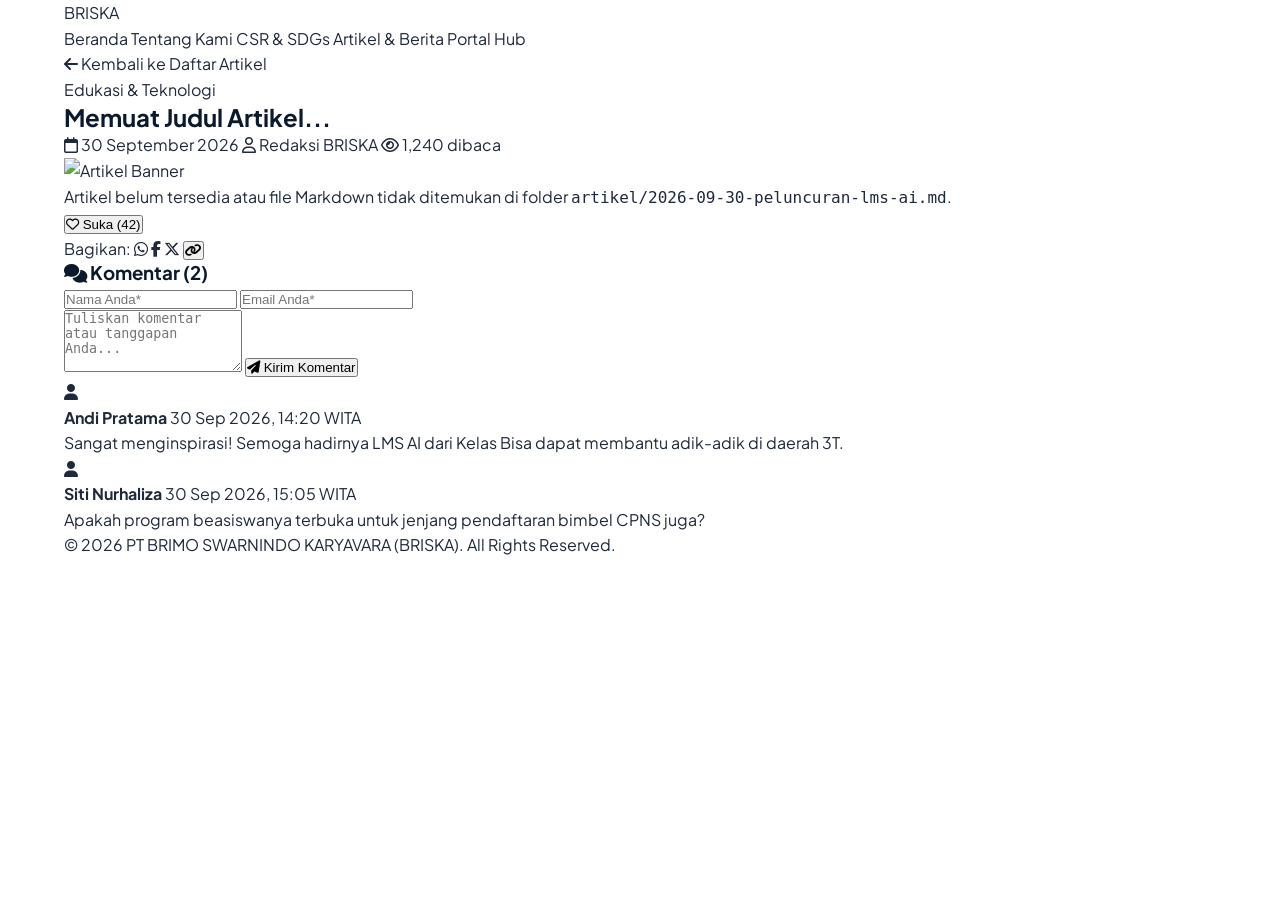
==== artikel-detail.html @ 509607ba "Create artikel-detail.html" ====
<!DOCTYPE html>
<html lang="id">
<head>
    <meta charset="UTF-8">
    <meta name="viewport" content="width=device-width, initial-scale=1.0">
    <title>Detail Artikel - BRISKA</title>
    <link rel="stylesheet" href="assets/css/style.css">
    <link rel="stylesheet" href="assets/css/pages/artikel-detail.css">
    <link rel="stylesheet" href="https://cdnjs.cloudflare.com/ajax/libs/font-awesome/6.4.0/css/all.min.css">
    <!-- Marked JS Library untuk Merender File .md ke HTML -->
    <script src="https://cdn.jsdelivr.net/npm/marked/marked.min.js"></script>
</head>
<body>

    <header class="site-header">
        <div class="container nav-wrapper">
            <a href="index.html" class="logo">BRISKA</a>
            <nav class="nav-menu">
                <a href="index.html">Beranda</a>
                <a href="tentang.html">Tentang Kami</a>
                <a href="csr.html">CSR & SDGs</a>
                <a href="artikel.html" class="active">Artikel & Berita</a>
                <a href="portal.html">Portal Hub</a>
            </nav>
        </div>
    </header>

    <main class="article-detail-main section-padding">
        <div class="container article-container">
            
            <a href="artikel.html" class="btn-back"><i class="fa-solid fa-arrow-left"></i> Kembali ke Daftar Artikel</a>

            <article class="single-article">
                <header class="article-header">
                    <span class="badge-category" id="article-category">Edukasi & Teknologi</span>
                    <h1 id="article-title">Memuat Judul Artikel...</h1>
                    <div class="article-meta">
                        <span><i class="fa-regular fa-calendar"></i> <span id="article-date">30 September 2026</span></span>
                        <span><i class="fa-regular fa-user"></i> <span id="article-author">Redaksi BRISKA</span></span>
                        <span><i class="fa-regular fa-eye"></i> <span id="article-views">1,240</span> dibaca</span>
                    </div>
                </header>

                <div class="featured-image-wrapper">
                    <img src="assets/img/news-featured.jpg" alt="Artikel Banner" id="article-banner">
                </div>

                <!-- Konten Markdown di-render di sini -->
                <div class="article-body markdown-content" id="markdown-container">
                    <p>Sedang memuat konten artikel dari folder <code>artikel/</code>...</p>
                </div>

                <!-- Interactive Bar: Like & Share -->
                <div class="article-actions-bar">
                    <button class="action-btn like-btn" id="likeBtn">
                        <i class="fa-regular fa-heart"></i> Suka (<span id="likeCount">42</span>)
                    </button>

                    <div class="share-group">
                        <span>Bagikan:</span>
                        <a href="#" id="shareWA" target="_blank" class="share-icon wa"><i class="fa-brands fa-whatsapp"></i></a>
                        <a href="#" id="shareFB" target="_blank" class="share-icon fb"><i class="fa-brands fa-facebook-f"></i></a>
                        <a href="#" id="shareTW" target="_blank" class="share-icon tw"><i class="fa-brands fa-x-twitter"></i></a>
                        <button class="share-icon copy-link" id="copyLinkBtn" title="Salin Link"><i class="fa-solid fa-link"></i></button>
                    </div>
                </div>
            </article>

            <!-- Section Komentar -->
            <section class="comments-section margin-top-xl">
                <h3><i class="fa-solid fa-comments"></i> Komentar (<span id="commentCount">2</span>)</h3>

                <!-- Form Tambah Komentar -->
                <form id="commentForm" class="comment-form">
                    <div class="form-row">
                        <input type="text" id="commentName" placeholder="Nama Anda*" required>
                        <input type="email" id="commentEmail" placeholder="Email Anda*" required>
                    </div>
                    <textarea id="commentMessage" rows="4" placeholder="Tuliskan komentar atau tanggapan Anda..." required></textarea>
                    <button type="submit" class="btn-submit-comment"><i class="fa-solid fa-paper-plane"></i> Kirim Komentar</button>
                </form>

                <!-- Daftar Komentar -->
                <div class="comments-list margin-top-lg" id="commentsList">
                    <div class="comment-item">
                        <div class="comment-avatar"><i class="fa-solid fa-user"></i></div>
                        <div class="comment-content">
                            <div class="comment-header">
                                <strong>Andi Pratama</strong>
                                <span class="comment-time">30 Sep 2026, 14:20 WITA</span>
                            </div>
                            <p>Sangat menginspirasi! Semoga hadirnya LMS AI dari Kelas Bisa dapat membantu adik-adik di daerah 3T.</p>
                        </div>
                    </div>

                    <div class="comment-item">
                        <div class="comment-avatar"><i class="fa-solid fa-user"></i></div>
                        <div class="comment-content">
                            <div class="comment-header">
                                <strong>Siti Nurhaliza</strong>
                                <span class="comment-time">30 Sep 2026, 15:05 WITA</span>
                            </div>
                            <p>Apakah program beasiswanya terbuka untuk jenjang pendaftaran bimbel CPNS juga?</p>
                        </div>
                    </div>
                </div>
            </section>

        </div>
    </main>

    <footer class="site-footer">
        <div class="container text-center">
            <p>&copy; 2026 PT BRIMO SWARNINDO KARYAVARA (BRISKA). All Rights Reserved.</p>
        </div>
    </footer>

    <!-- Script Logika Fitur Markdown, Like, Share & Komentar -->
    <script>
        // 1. Memuat file .md dari folder artikel/
        document.addEventListener("DOMContentLoaded", function() {
            const urlParams = new URLSearchParams(window.location.search);
            const fileName = urlParams.get('file') || '2026-09-30-peluncuran-lms-ai';
            
            fetch(`artikel/${fileName}.md`)
                .then(response => {
                    if(!response.ok) throw new Error('File artikel tidak ditemukan');
                    return response.text();
                })
                .then(markdownText => {
                    document.getElementById('markdown-container').innerHTML = marked.parse(markdownText);
                })
                .catch(err => {
                    document.getElementById('markdown-container').innerHTML = `<p class="error-msg">Artikel belum tersedia atau file Markdown tidak ditemukan di folder <code>artikel/${fileName}.md</code>.</p>`;
                });

            // 2. Fitur Like
            let isLiked = false;
            let count = 42;
            const likeBtn = document.getElementById('likeBtn');
            const likeCount = document.getElementById('likeCount');

            likeBtn.addEventListener('click', function() {
                isLiked = !isLiked;
                if(isLiked) {
                    count++;
                    likeBtn.classList.add('liked');
                    likeBtn.innerHTML = `<i class="fa-solid fa-heart"></i> Menyukai (${count})`;
                } else {
                    count--;
                    likeBtn.classList.remove('liked');
                    likeBtn.innerHTML = `<i class="fa-regular fa-heart"></i> Suka (${count})`;
                }
            });

            // 3. Fitur Share Link
            const currentUrl = encodeURIComponent(window.location.href);
            document.getElementById('shareWA').href = `https://api.whatsapp.com/send?text=${currentUrl}`;
            document.getElementById('shareFB').href = `https://www.facebook.com/sharer/sharer.php?u=${currentUrl}`;
            document.getElementById('shareTW').href = `https://twitter.com/intent/tweet?url=${currentUrl}`;

            document.getElementById('copyLinkBtn').addEventListener('click', function() {
                navigator.clipboard.writeText(window.location.href);
                alert('Link artikel berhasil disalin!');
            });

            // 4. Fitur Tambah Komentar Interaktif
            const commentForm = document.getElementById('commentForm');
            const commentsList = document.getElementById('commentsList');
            const commentCount = document.getElementById('commentCount');
            let totalComments = 2;

            commentForm.addEventListener('submit', function(e) {
                e.preventDefault();
                const name = document.getElementById('commentName').value;
                const message = document.getElementById('commentMessage').value;

                const newCommentHtml = `
                    <div class="comment-item">
                        <div class="comment-avatar"><i class="fa-solid fa-user"></i></div>
                        <div class="comment-content">
                            <div class="comment-header">
                                <strong>${name}</strong>
                                <span class="comment-time">Baru saja</span>
                            </div>
                            <p>${message}</p>
                        </div>
                    </div>
                `;

                commentsList.insertAdjacentHTML('afterbegin', newCommentHtml);
                totalComments++;
                commentCount.textContent = totalComments;
                commentForm.reset();
            });
        });
    </script>

</body>
</html>
---- assets/css/style.css ----
/* ==========================================
   BRISKA EDUCATION CORPORATION
   Global CSS & Design System
   Theme: Corporate Modern Navy & Gray
   ========================================== */

@import url('https://fonts.googleapis.com/css2?family=Plus+Jakarta+Sans:wght@400;500;600;700;800&display=swap');

:root {
  /* Color Palette */
  --primary-navy: #0B192C;       /* Deep Corporate Navy (Header, Dominant Text) */
  --secondary-navy: #1E3E62;     /* Brand Accent Navy (Cards, Active States) */
  --accent-blue: #008DDA;        /* Interactive Accent (Buttons, Highlights) */
  
  --neutral-dark: #1E293B;      /* Body Text (Slate 800) */
  --neutral-medium: #64748B;    /* Muted Text / Subtitles (Slate 500) */
  --neutral-light: #F8FAFC;     /* Light Background Section (Slate 50) */
  --neutral-gray: #E2E8F0;      /* Borders & Dividers (Slate 200) */
  --white: #FFFFFF;
  
  /* Typography */
  --font-main: 'Plus Jakarta Sans', -apple-system, BlinkMacSystemFont, sans-serif;
  
  /* Layout & Spacing */
  --max-width: 1200px;
  --container-padding: 0 1.5rem;
  --radius-sm: 6px;
  --radius-md: 12px;
  --radius-lg: 20px;
  
  /* Shadows & Transitions */
  --shadow-sm: 0 2px 4px rgba(11, 25, 44, 0.04);
  --shadow-md: 0 10px 25px -5px rgba(11, 25, 44, 0.08);
  --shadow-lg: 0 20px 30px -10px rgba(11, 25, 44, 0.12);
  --transition: all 0.3s cubic-bezier(0.4, 0, 0.2, 1);
}

/* Reset CSS */
*, *::before, *::after {
  box-sizing: border-box;
  margin: 0;
  padding: 0;
}

html {
  scroll-behavior: smooth;
  font-size: 16px;
}

body {
  font-family: var(--font-main);
  background-color: var(--white);
  color: var(--neutral-dark);
  line-height: 1.6;
  -webkit-font-smoothing: antialiased;
}

/* Typography Base */
h1, h2, h3, h4, h5, h6 {
  color: var(--primary-navy);
  font-weight: 700;
  line-height: 1.25;
}

a {
  color: inherit;
  text-decoration: none;
  transition: var(--transition);
}

ul {
  list-style: none;
}

img {
  max-width: 100%;
  height: auto;
  display: block;
}

/* Global Container & Section Layout */
.container {
  width: 100%;
  max-width: var(--max-width);
  margin: 0 auto;
  padding: var(--container-padding);
}

.section {
  padding: 5rem 0;
}

.section-bg-light {
  background-color: var(--neutral-light);
}

.section-header {
  text-align: center;
  max-width: 700px;
  margin: 0 auto 3.5rem auto;
}

.section-subtitle {
  color: var(--accent-blue);
  font-weight: 700;
  font-size: 0.875rem;
  text-transform: uppercase;
  letter-spacing: 1.5px;
  margin-bottom: 0.5rem;
  display: block;
}

.section-title {
  font-size: 2.25rem;
  margin-bottom: 1rem;
}

.section-description {
  color: var(--neutral-medium);
  font-size: 1.125rem;
}
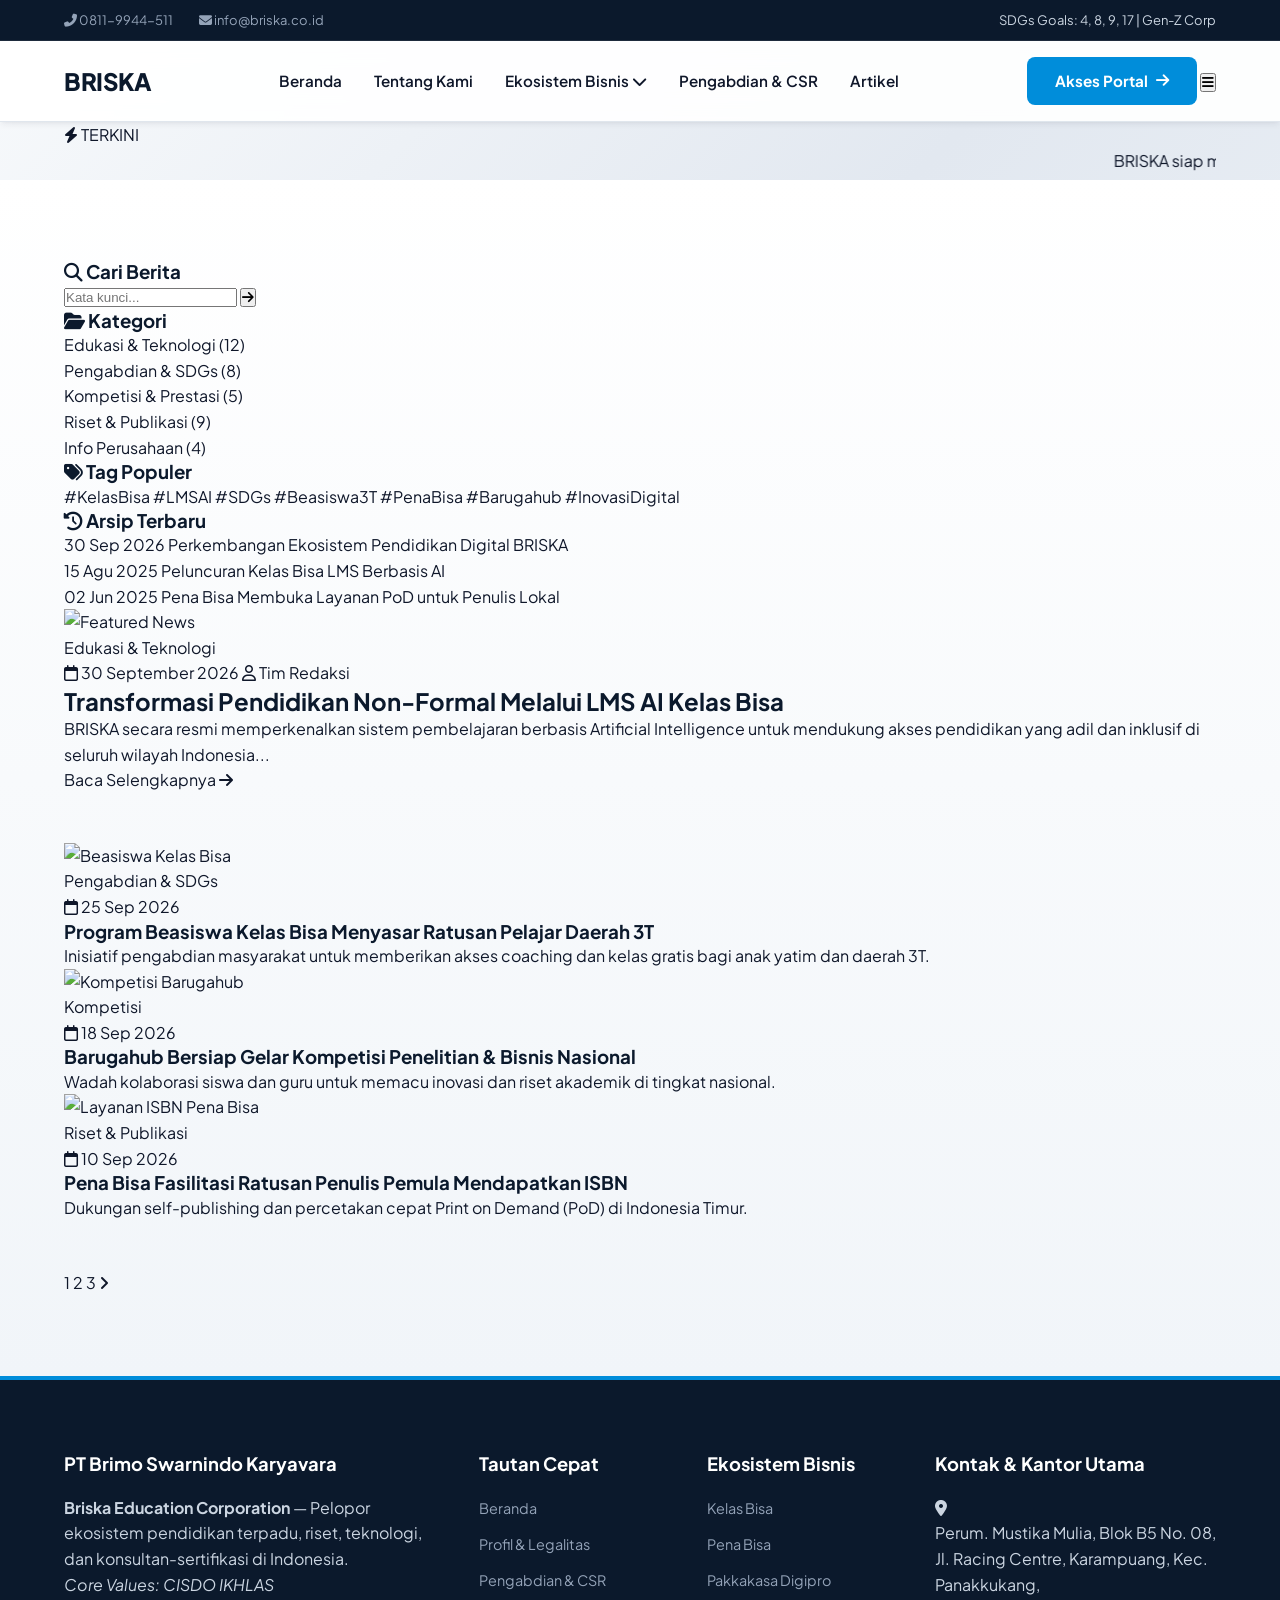
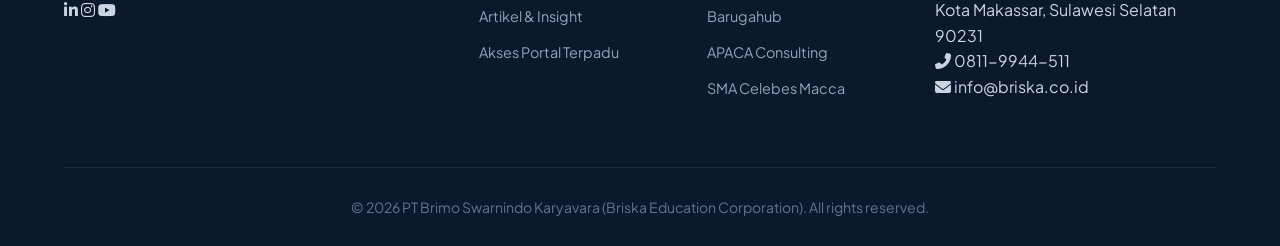
==== commit 6c1072d8: "Update artikel-detail.html" ====
--- a/artikel-detail.html
+++ b/artikel-detail.html
@@ -3,198 +3,183 @@
 <head>
     <meta charset="UTF-8">
     <meta name="viewport" content="width=device-width, initial-scale=1.0">
-    <title>Detail Artikel - BRISKA</title>
+    <title>Kabar & Artikel - BRISKA</title>
+    <meta name="description" content="Kumpulan berita, wawasan edukasi, teknologi, dan kegiatan terbaru dari ekosistem PT Brimo Swarnindo Karyavara." />
+
+    <!-- Google Fonts & Font Awesome -->
+    <link rel="preconnect" href="https://fonts.googleapis.com" />
+    <link rel="preconnect" href="https://fonts.gstatic.com" crossorigin />
+    <link href="https://fonts.googleapis.com/css2?family=Plus+Jakarta+Sans:wght@400;500;600;700;800&display=swap" rel="stylesheet" />
+    <link rel="stylesheet" href="https://cdnjs.cloudflare.com/ajax/libs/font-awesome/6.4.0/css/all.min.css" />
+
     <link rel="stylesheet" href="assets/css/style.css">
-    <link rel="stylesheet" href="assets/css/pages/artikel-detail.css">
-    <link rel="stylesheet" href="https://cdnjs.cloudflare.com/ajax/libs/font-awesome/6.4.0/css/all.min.css">
-    <!-- Marked JS Library untuk Merender File .md ke HTML -->
-    <script src="https://cdn.jsdelivr.net/npm/marked/marked.min.js"></script>
+    <link rel="stylesheet" href="assets/css/components.css">
+    <link rel="stylesheet" href="assets/css/pages/artikel.css">
+    <link rel="stylesheet" href="assets/css/responsive.css">
 </head>
 <body>
 
-    <header class="site-header">
-        <div class="container nav-wrapper">
-            <a href="index.html" class="logo">BRISKA</a>
-            <nav class="nav-menu">
-                <a href="index.html">Beranda</a>
-                <a href="tentang.html">Tentang Kami</a>
-                <a href="csr.html">CSR & SDGs</a>
-                <a href="artikel.html" class="active">Artikel & Berita</a>
-                <a href="portal.html">Portal Hub</a>
-            </nav>
+    <!-- Placeholder Header -->
+    <div id="header-placeholder"></div>
+
+    <!-- News Ticker (Pita Berita Berjalan) -->
+    <div class="news-ticker-bar">
+        <div class="container ticker-flex">
+            <span class="ticker-label"><i class="fa-solid fa-bolt"></i> TERKINI</span>
+            <marquee behavior="scroll" direction="left" scrollamount="6">
+                BRISKA siap meluncurkan platform LMS AI Kelas Bisa pada Agustus 2025 &nbsp; • &nbsp; Program Beasiswa Kelas Bisa menyasar 3T &nbsp; • &nbsp; Pendaftaran Kompetisi Riset Barugahub dibuka segera.
+            </marquee>
         </div>
-    </header>
+    </div>
 
-    <main class="article-detail-main section-padding">
-        <div class="container article-container">
+    <!-- Layout Halaman Artikel -->
+    <main class="news-main section-padding bg-light">
+        <div class="container news-layout">
             
-            <a href="artikel.html" class="btn-back"><i class="fa-solid fa-arrow-left"></i> Kembali ke Daftar Artikel</a>
-
-            <article class="single-article">
-                <header class="article-header">
-                    <span class="badge-category" id="article-category">Edukasi & Teknologi</span>
-                    <h1 id="article-title">Memuat Judul Artikel...</h1>
-                    <div class="article-meta">
-                        <span><i class="fa-regular fa-calendar"></i> <span id="article-date">30 September 2026</span></span>
-                        <span><i class="fa-regular fa-user"></i> <span id="article-author">Redaksi BRISKA</span></span>
-                        <span><i class="fa-regular fa-eye"></i> <span id="article-views">1,240</span> dibaca</span>
+            <!-- PANEL KIRI: Tag, Kategori & Riwayat Berita -->
+            <aside class="news-sidebar-left">
+                <!-- Pencarian Artikel -->
+                <div class="sidebar-widget search-widget">
+                    <h3><i class="fa-solid fa-magnifying-glass"></i> Cari Berita</h3>
+                    <div class="search-box">
+                        <input type="text" placeholder="Kata kunci...">
+                        <button type="button" aria-label="Cari"><i class="fa-solid fa-arrow-right"></i></button>
                     </div>
-                </header>
-
-                <div class="featured-image-wrapper">
-                    <img src="assets/img/news-featured.jpg" alt="Artikel Banner" id="article-banner">
                 </div>
 
-                <!-- Konten Markdown di-render di sini -->
-                <div class="article-body markdown-content" id="markdown-container">
-                    <p>Sedang memuat konten artikel dari folder <code>artikel/</code>...</p>
+                <!-- Kategori -->
+                <div class="sidebar-widget">
+                    <h3><i class="fa-solid fa-folder-open"></i> Kategori</h3>
+                    <ul class="category-list">
+                        <li><a href="#">Edukasi & Teknologi <span>(12)</span></a></li>
+                        <li><a href="#">Pengabdian & SDGs <span>(8)</span></a></li>
+                        <li><a href="#">Kompetisi & Prestasi <span>(5)</span></a></li>
+                        <li><a href="#">Riset & Publikasi <span>(9)</span></a></li>
+                        <li><a href="#">Info Perusahaan <span>(4)</span></a></li>
+                    </ul>
                 </div>
 
-                <!-- Interactive Bar: Like & Share -->
-                <div class="article-actions-bar">
-                    <button class="action-btn like-btn" id="likeBtn">
-                        <i class="fa-regular fa-heart"></i> Suka (<span id="likeCount">42</span>)
-                    </button>
-
-                    <div class="share-group">
-                        <span>Bagikan:</span>
-                        <a href="#" id="shareWA" target="_blank" class="share-icon wa"><i class="fa-brands fa-whatsapp"></i></a>
-                        <a href="#" id="shareFB" target="_blank" class="share-icon fb"><i class="fa-brands fa-facebook-f"></i></a>
-                        <a href="#" id="shareTW" target="_blank" class="share-icon tw"><i class="fa-brands fa-x-twitter"></i></a>
-                        <button class="share-icon copy-link" id="copyLinkBtn" title="Salin Link"><i class="fa-solid fa-link"></i></button>
+                <!-- Panel Tag Populer -->
+                <div class="sidebar-widget">
+                    <h3><i class="fa-solid fa-tags"></i> Tag Populer</h3>
+                    <div class="tag-cloud">
+                        <a href="#" class="tag-item">#KelasBisa</a>
+                        <a href="#" class="tag-item">#LMSAI</a>
+                        <a href="#" class="tag-item">#SDGs</a>
+                        <a href="#" class="tag-item">#Beasiswa3T</a>
+                        <a href="#" class="tag-item">#PenaBisa</a>
+                        <a href="#" class="tag-item">#Barugahub</a>
+                        <a href="#" class="tag-item">#InovasiDigital</a>
                     </div>
                 </div>
-            </article>
 
-            <!-- Section Komentar -->
-            <section class="comments-section margin-top-xl">
-                <h3><i class="fa-solid fa-comments"></i> Komentar (<span id="commentCount">2</span>)</h3>
+                <!-- Riwayat Berita Upload (Arsip) -->
+                <div class="sidebar-widget">
+                    <h3><i class="fa-solid fa-clock-rotate-left"></i> Arsip Terbaru</h3>
+                    <ul class="archive-list">
+                        <li>
+                            <a href="#">
+                                <span class="archive-date">30 Sep 2026</span>
+                                <span class="archive-title">Perkembangan Ekosistem Pendidikan Digital BRISKA</span>
+                            </a>
+                        </li>
+                        <li>
+                            <a href="#">
+                                <span class="archive-date">15 Agu 2025</span>
+                                <span class="archive-title">Peluncuran Kelas Bisa LMS Berbasis AI</span>
+                            </a>
+                        </li>
+                        <li>
+                            <a href="#">
+                                <span class="archive-date">02 Jun 2025</span>
+                                <span class="archive-title">Pena Bisa Membuka Layanan PoD untuk Penulis Lokal</span>
+                            </a>
+                        </li>
+                    </ul>
+                </div>
+            </aside>
 
-                <!-- Form Tambah Komentar -->
-                <form id="commentForm" class="comment-form">
-                    <div class="form-row">
-                        <input type="text" id="commentName" placeholder="Nama Anda*" required>
-                        <input type="email" id="commentEmail" placeholder="Email Anda*" required>
+            <!-- PANEL KANAN: Daftar Berita & Artikel Utama -->
+            <section class="news-content-right">
+                <!-- Headline / Berita Utama -->
+                <article class="featured-news-card">
+                    <div class="featured-img-wrapper">
+                        <img src="https://images.unsplash.com/photo-1516321318423-f06f85e504b3?q=80&w=800&auto=format&fit=crop" alt="Featured News" class="featured-img">
+                        <span class="badge-category">Edukasi & Teknologi</span>
                     </div>
-                    <textarea id="commentMessage" rows="4" placeholder="Tuliskan komentar atau tanggapan Anda..." required></textarea>
-                    <button type="submit" class="btn-submit-comment"><i class="fa-solid fa-paper-plane"></i> Kirim Komentar</button>
-                </form>
+                    <div class="featured-news-body">
+                        <div class="news-meta">
+                            <span><i class="fa-regular fa-calendar"></i> 30 September 2026</span>
+                            <span><i class="fa-regular fa-user"></i> Tim Redaksi</span>
+                        </div>
+                        <h2><a href="artikel-detail.html?file=2026-09-30-peluncuran-lms-ai">Transformasi Pendidikan Non-Formal Melalui LMS AI Kelas Bisa</a></h2>
+                        <p>BRISKA secara resmi memperkenalkan sistem pembelajaran berbasis Artificial Intelligence untuk mendukung akses pendidikan yang adil dan inklusif di seluruh wilayah Indonesia...</p>
+                        <a href="artikel-detail.html?file=2026-09-30-peluncuran-lms-ai" class="btn-read-more">Baca Selengkapnya <i class="fa-solid fa-arrow-right"></i></a>
+                    </div>
+                </article>
 
-                <!-- Daftar Komentar -->
-                <div class="comments-list margin-top-lg" id="commentsList">
-                    <div class="comment-item">
-                        <div class="comment-avatar"><i class="fa-solid fa-user"></i></div>
-                        <div class="comment-content">
-                            <div class="comment-header">
-                                <strong>Andi Pratama</strong>
-                                <span class="comment-time">30 Sep 2026, 14:20 WITA</span>
+                <!-- Grid Berita Lainnya -->
+                <div class="news-grid margin-top-lg">
+                    <article class="news-card">
+                        <div class="news-thumb">
+                            <img src="https://images.unsplash.com/photo-1488521787991-ed7bbaae773c?q=80&w=600&auto=format&fit=crop" alt="Beasiswa Kelas Bisa">
+                            <span class="badge-category">Pengabdian & SDGs</span>
+                        </div>
+                        <div class="news-card-body">
+                            <div class="news-meta">
+                                <span><i class="fa-regular fa-calendar"></i> 25 Sep 2026</span>
                             </div>
-                            <p>Sangat menginspirasi! Semoga hadirnya LMS AI dari Kelas Bisa dapat membantu adik-adik di daerah 3T.</p>
+                            <h3><a href="artikel-detail.html?file=beasiswa-kelas-bisa-3t">Program Beasiswa Kelas Bisa Menyasar Ratusan Pelajar Daerah 3T</a></h3>
+                            <p>Inisiatif pengabdian masyarakat untuk memberikan akses coaching dan kelas gratis bagi anak yatim dan daerah 3T.</p>
                         </div>
-                    </div>
+                    </article>
 
-                    <div class="comment-item">
-                        <div class="comment-avatar"><i class="fa-solid fa-user"></i></div>
-                        <div class="comment-content">
-                            <div class="comment-header">
-                                <strong>Siti Nurhaliza</strong>
-                                <span class="comment-time">30 Sep 2026, 15:05 WITA</span>
+                    <article class="news-card">
+                        <div class="news-thumb">
+                            <img src="https://images.unsplash.com/photo-1540575467063-178a50c2df87?q=80&w=600&auto=format&fit=crop" alt="Kompetisi Barugahub">
+                            <span class="badge-category">Kompetisi</span>
+                        </div>
+                        <div class="news-card-body">
+                            <div class="news-meta">
+                                <span><i class="fa-regular fa-calendar"></i> 18 Sep 2026</span>
                             </div>
-                            <p>Apakah program beasiswanya terbuka untuk jenjang pendaftaran bimbel CPNS juga?</p>
+                            <h3><a href="artikel-detail.html?file=persiapan-barugahub-2027">Barugahub Bersiap Gelar Kompetisi Penelitian & Bisnis Nasional</a></h3>
+                            <p>Wadah kolaborasi siswa dan guru untuk memacu inovasi dan riset akademik di tingkat nasional.</p>
                         </div>
-                    </div>
+                    </article>
+
+                    <article class="news-card">
+                        <div class="news-thumb">
+                            <img src="https://images.unsplash.com/photo-1589829085413-56de8ae18c73?q=80&w=600&auto=format&fit=crop" alt="Layanan ISBN Pena Bisa">
+                            <span class="badge-category">Riset & Publikasi</span>
+                        </div>
+                        <div class="news-card-body">
+                            <div class="news-meta">
+                                <span><i class="fa-regular fa-calendar"></i> 10 Sep 2026</span>
+                            </div>
+                            <h3><a href="artikel-detail.html?file=layanan-isbn-pena-bisa">Pena Bisa Fasilitasi Ratusan Penulis Pemula Mendapatkan ISBN</a></h3>
+                            <p>Dukungan self-publishing dan percetakan cepat Print on Demand (PoD) di Indonesia Timur.</p>
+                        </div>
+                    </article>
+                </div>
+
+                <!-- Pagination -->
+                <div class="pagination margin-top-lg">
+                    <a href="#" class="page-link active">1</a>
+                    <a href="#" class="page-link">2</a>
+                    <a href="#" class="page-link">3</a>
+                    <a href="#" class="page-link"><i class="fa-solid fa-angle-right"></i></a>
                 </div>
             </section>
 
         </div>
     </main>
 
-    <footer class="site-footer">
-        <div class="container text-center">
-            <p>&copy; 2026 PT BRIMO SWARNINDO KARYAVARA (BRISKA). All Rights Reserved.</p>
-        </div>
-    </footer>
+    <!-- Placeholder Footer -->
+    <div id="footer-placeholder"></div>
 
-    <!-- Script Logika Fitur Markdown, Like, Share & Komentar -->
-    <script>
-        // 1. Memuat file .md dari folder artikel/
-        document.addEventListener("DOMContentLoaded", function() {
-            const urlParams = new URLSearchParams(window.location.search);
-            const fileName = urlParams.get('file') || '2026-09-30-peluncuran-lms-ai';
-            
-            fetch(`artikel/${fileName}.md`)
-                .then(response => {
-                    if(!response.ok) throw new Error('File artikel tidak ditemukan');
-                    return response.text();
-                })
-                .then(markdownText => {
-                    document.getElementById('markdown-container').innerHTML = marked.parse(markdownText);
-                })
-                .catch(err => {
-                    document.getElementById('markdown-container').innerHTML = `<p class="error-msg">Artikel belum tersedia atau file Markdown tidak ditemukan di folder <code>artikel/${fileName}.md</code>.</p>`;
-                });
-
-            // 2. Fitur Like
-            let isLiked = false;
-            let count = 42;
-            const likeBtn = document.getElementById('likeBtn');
-            const likeCount = document.getElementById('likeCount');
-
-            likeBtn.addEventListener('click', function() {
-                isLiked = !isLiked;
-                if(isLiked) {
-                    count++;
-                    likeBtn.classList.add('liked');
-                    likeBtn.innerHTML = `<i class="fa-solid fa-heart"></i> Menyukai (${count})`;
-                } else {
-                    count--;
-                    likeBtn.classList.remove('liked');
-                    likeBtn.innerHTML = `<i class="fa-regular fa-heart"></i> Suka (${count})`;
-                }
-            });
-
-            // 3. Fitur Share Link
-            const currentUrl = encodeURIComponent(window.location.href);
-            document.getElementById('shareWA').href = `https://api.whatsapp.com/send?text=${currentUrl}`;
-            document.getElementById('shareFB').href = `https://www.facebook.com/sharer/sharer.php?u=${currentUrl}`;
-            document.getElementById('shareTW').href = `https://twitter.com/intent/tweet?url=${currentUrl}`;
-
-            document.getElementById('copyLinkBtn').addEventListener('click', function() {
-                navigator.clipboard.writeText(window.location.href);
-                alert('Link artikel berhasil disalin!');
-            });
-
-            // 4. Fitur Tambah Komentar Interaktif
-            const commentForm = document.getElementById('commentForm');
-            const commentsList = document.getElementById('commentsList');
-            const commentCount = document.getElementById('commentCount');
-            let totalComments = 2;
-
-            commentForm.addEventListener('submit', function(e) {
-                e.preventDefault();
-                const name = document.getElementById('commentName').value;
-                const message = document.getElementById('commentMessage').value;
-
-                const newCommentHtml = `
-                    <div class="comment-item">
-                        <div class="comment-avatar"><i class="fa-solid fa-user"></i></div>
-                        <div class="comment-content">
-                            <div class="comment-header">
-                                <strong>${name}</strong>
-                                <span class="comment-time">Baru saja</span>
-                            </div>
-                            <p>${message}</p>
-                        </div>
-                    </div>
-                `;
-
-                commentsList.insertAdjacentHTML('afterbegin', newCommentHtml);
-                totalComments++;
-                commentCount.textContent = totalComments;
-                commentForm.reset();
-            });
-        });
-    </script>
+    <script src="assets/js/components.js"></script>
+    <script src="assets/js/main.js"></script>
 
 </body>
 </html>
--- a/assets/css/style.css
+++ b/assets/css/style.css
@@ -1,21 +1,36 @@
 /* ==========================================
    BRISKA EDUCATION CORPORATION
    Global CSS & Design System
-   Theme: Corporate Modern Navy & Gray
+   Theme: Corporate Modern Navy & Gray Gradient
    ========================================== */
 
 @import url('https://fonts.googleapis.com/css2?family=Plus+Jakarta+Sans:wght@400;500;600;700;800&display=swap');
 
+/* Import CSS Komponen & Responsive */
+@import url('components.css');
+@import url('responsive.css');
+
+/* CSS Spesifik Halaman Opsional */
+@import url('pages/csr.css');
+@import url('pages/portal.css');
+@import url('pages/tentang.css');
+
 :root {
-  /* Color Palette */
-  --primary-navy: #0B192C;       /* Deep Corporate Navy (Header, Dominant Text) */
-  --secondary-navy: #1E3E62;     /* Brand Accent Navy (Cards, Active States) */
-  --accent-blue: #008DDA;        /* Interactive Accent (Buttons, Highlights) */
-  
-  --neutral-dark: #1E293B;      /* Body Text (Slate 800) */
-  --neutral-medium: #64748B;    /* Muted Text / Subtitles (Slate 500) */
-  --neutral-light: #F8FAFC;     /* Light Background Section (Slate 50) */
-  --neutral-gray: #E2E8F0;      /* Borders & Dividers (Slate 200) */
+  /* Primary & Accent Color Palette */
+  --primary-navy: #0B192C;       /* Deep Corporate Navy */
+  --secondary-navy: #1E3E62;     /* Accent Navy */
+  --accent-blue: #008DDA;        /* Interactive Accent */
+  
+  /* Modern Gray Gradient Backgrounds */
+  --bg-gradient-main: linear-gradient(135deg, #F8FAFC 0%, #E2E8F0 50%, #EDF2F7 100%);
+  --bg-gradient-alt: linear-gradient(180deg, #FFFFFF 0%, #F1F5F9 100%);
+  --bg-card-glass: rgba(255, 255, 255, 0.85);
+  
+  /* Neutral Palette */
+  --neutral-dark: #0F172A;       /* Body Text Slate 900 */
+  --neutral-medium: #475569;     /* Subtitle Slate 600 */
+  --neutral-light: #F1F5F9;      /* Card / Light Section Slate 100 */
+  --neutral-gray: #CBD5E1;       /* Border / Divider Slate 300 */
   --white: #FFFFFF;
   
   /* Typography */
@@ -24,14 +39,14 @@
   /* Layout & Spacing */
   --max-width: 1200px;
   --container-padding: 0 1.5rem;
-  --radius-sm: 6px;
-  --radius-md: 12px;
-  --radius-lg: 20px;
-  
-  /* Shadows & Transitions */
-  --shadow-sm: 0 2px 4px rgba(11, 25, 44, 0.04);
-  --shadow-md: 0 10px 25px -5px rgba(11, 25, 44, 0.08);
-  --shadow-lg: 0 20px 30px -10px rgba(11, 25, 44, 0.12);
+  --radius-sm: 8px;
+  --radius-md: 14px;
+  --radius-lg: 24px;
+  
+  /* Modern Glass Shadow System */
+  --shadow-sm: 0 4px 6px -1px rgba(15, 23, 42, 0.05), 0 2px 4px -2px rgba(15, 23, 42, 0.05);
+  --shadow-md: 0 10px 25px -5px rgba(15, 23, 42, 0.08), 0 8px 10px -6px rgba(15, 23, 42, 0.04);
+  --shadow-lg: 0 20px 30px -10px rgba(15, 23, 42, 0.12), 0 10px 15px -5px rgba(15, 23, 42, 0.06);
   --transition: all 0.3s cubic-bezier(0.4, 0, 0.2, 1);
 }
 
@@ -49,7 +64,8 @@
 
 body {
   font-family: var(--font-main);
-  background-color: var(--white);
+  background: var(--bg-gradient-main);
+  background-attachment: fixed;
   color: var(--neutral-dark);
   line-height: 1.6;
   -webkit-font-smoothing: antialiased;
@@ -78,7 +94,7 @@
   display: block;
 }
 
-/* Global Container & Section Layout */
+/* Layout Container & Section */
 .container {
   width: 100%;
   max-width: var(--max-width);
@@ -91,21 +107,23 @@
 }
 
 .section-bg-light {
-  background-color: var(--neutral-light);
+  background: var(--bg-gradient-alt);
+  border-top: 1px solid rgba(203, 213, 225, 0.5);
+  border-bottom: 1px solid rgba(203, 213, 225, 0.5);
 }
 
 .section-header {
   text-align: center;
-  max-width: 700px;
+  max-width: 720px;
   margin: 0 auto 3.5rem auto;
 }
 
 .section-subtitle {
   color: var(--accent-blue);
-  font-weight: 700;
-  font-size: 0.875rem;
+  font-weight: 800;
+  font-size: 0.85rem;
   text-transform: uppercase;
-  letter-spacing: 1.5px;
+  letter-spacing: 1.8px;
   margin-bottom: 0.5rem;
   display: block;
 }
@@ -113,9 +131,152 @@
 .section-title {
   font-size: 2.25rem;
   margin-bottom: 1rem;
+  letter-spacing: -0.5px;
 }
 
 .section-description {
   color: var(--neutral-medium);
-  font-size: 1.125rem;
-}
+  font-size: 1.1rem;
+}
+
+/* ==========================================
+   HERO BANNER & PORTAL CARDS
+   ========================================== */
+.hero-banner {
+  background: linear-gradient(135deg, var(--primary-navy) 0%, #11223B 50%, var(--secondary-navy) 100%);
+  color: var(--white);
+  padding: 6rem 0;
+  text-align: center;
+  position: relative;
+  overflow: hidden;
+}
+
+.hero-banner::before {
+  content: '';
+  position: absolute;
+  top: -50%;
+  left: -50%;
+  width: 200%;
+  height: 200%;
+  background: radial-gradient(circle at center, rgba(0, 141, 218, 0.12) 0%, transparent 60%);
+  pointer-events: none;
+}
+
+.hero-banner h1 {
+  color: var(--white);
+  font-size: 3rem;
+  font-weight: 800;
+  margin-bottom: 1.25rem;
+  letter-spacing: -1px;
+}
+
+.hero-banner p {
+  color: #CBD5E1;
+  font-size: 1.2rem;
+  max-width: 750px;
+  margin: 0 auto;
+}
+
+/* Portal Grid Card */
+.portal-grid {
+  display: grid;
+  grid-template-columns: repeat(auto-fill, minmax(320px, 1fr));
+  gap: 1.75rem;
+}
+
+.portal-card {
+  background: var(--bg-card-glass);
+  backdrop-filter: blur(10px);
+  -webkit-backdrop-filter: blur(10px);
+  border: 1px solid rgba(255, 255, 255, 0.8);
+  border-radius: var(--radius-md);
+  padding: 2.25rem;
+  display: flex;
+  flex-direction: column;
+  transition: var(--transition);
+  box-shadow: var(--shadow-sm);
+}
+
+.portal-card:hover {
+  transform: translateY(-8px);
+  border-color: var(--accent-blue);
+  box-shadow: var(--shadow-lg);
+  background: var(--white);
+}
+
+.card-icon {
+  width: 52px;
+  height: 52px;
+  background: linear-gradient(135deg, #E2E8F0 0%, #F8FAFC 100%);
+  color: var(--accent-blue);
+  border-radius: var(--radius-sm);
+  display: flex;
+  align-items: center;
+  justify-content: center;
+  font-size: 1.5rem;
+  margin-bottom: 1.25rem;
+  transition: var(--transition);
+  border: 1px solid var(--neutral-gray);
+}
+
+.portal-card:hover .card-icon {
+  background: var(--accent-blue);
+  color: var(--white);
+  border-color: var(--accent-blue);
+}
+
+.portal-card h3 {
+  font-size: 1.3rem;
+  margin-bottom: 0.5rem;
+}
+
+.portal-card p {
+  color: var(--neutral-medium);
+  font-size: 0.95rem;
+  margin-bottom: 1.5rem;
+  flex-grow: 1;
+}
+
+.card-link {
+  font-size: 0.9rem;
+  font-weight: 700;
+  color: var(--accent-blue);
+  display: inline-flex;
+  align-items: center;
+  gap: 0.5rem;
+}
+
+/* Tabel CSR Modern */
+.table-responsive {
+  width: 100%;
+  overflow-x: auto;
+  border-radius: var(--radius-md);
+  border: 1px solid var(--neutral-gray);
+  box-shadow: var(--shadow-md);
+  background: var(--white);
+}
+
+.csr-table {
+  width: 100%;
+  border-collapse: collapse;
+  text-align: left;
+}
+
+.csr-table th {
+  background-color: var(--primary-navy);
+  color: var(--white);
+  padding: 1.25rem 1.5rem;
+  font-size: 0.95rem;
+  font-weight: 700;
+}
+
+.csr-table td {
+  padding: 1.25rem 1.5rem;
+  border-bottom: 1px solid var(--neutral-light);
+  color: var(--neutral-dark);
+  font-size: 0.95rem;
+}
+
+.csr-table tr:hover {
+  background-color: rgba(241, 245, 249, 0.8);
+}
--- a/assets/css/components.css
+++ b/assets/css/components.css
@@ -0,0 +1,243 @@
+/* ==========================================
+   BRISKA COMPONENTS
+   Navbar, Footer, Buttons, Cards, Elements
+   ========================================== */
+
+/* Top Bar */
+.top-bar {
+  background-color: var(--primary-navy);
+  color: var(--neutral-gray);
+  font-size: 0.8125rem;
+  padding: 0.6rem 0;
+  border-bottom: 1px solid rgba(255, 255, 255, 0.08);
+}
+
+.top-bar-content {
+  display: flex;
+  justify-content: space-between;
+  align-items: center;
+}
+
+.top-contact a {
+  margin-right: 1.5rem;
+  color: #94A3B8;
+  transition: var(--transition);
+}
+
+.top-contact a:hover {
+  color: var(--white);
+}
+
+/* Navbar Modern Sticky */
+.main-header,
+.site-header {
+  background: rgba(255, 255, 255, 0.92);
+  backdrop-filter: blur(12px);
+  -webkit-backdrop-filter: blur(12px);
+  position: sticky;
+  top: 0;
+  z-index: 1000;
+  border-bottom: 1px solid rgba(203, 213, 225, 0.6);
+  box-shadow: var(--shadow-sm);
+}
+
+.navbar,
+.site-header .container {
+  display: flex;
+  justify-content: space-between;
+  align-items: center;
+  height: 80px;
+}
+
+.site-logo,
+.logo {
+  font-size: 1.5rem;
+  font-weight: 800;
+  color: var(--primary-navy);
+  letter-spacing: -0.5px;
+}
+
+.site-logo span {
+  color: var(--accent-blue);
+}
+
+.logo img {
+  height: 46px;
+}
+
+.nav-menu {
+  display: flex;
+  align-items: center;
+  gap: 2rem;
+}
+
+.nav-link {
+  font-weight: 600;
+  color: var(--neutral-dark);
+  font-size: 0.95rem;
+  padding: 0.5rem 0;
+  position: relative;
+}
+
+.nav-link:hover, 
+.nav-link.active {
+  color: var(--accent-blue);
+}
+
+.nav-link.active::after {
+  content: '';
+  position: absolute;
+  bottom: -4px;
+  left: 0;
+  width: 100%;
+  height: 2px;
+  background-color: var(--accent-blue);
+  border-radius: 2px;
+}
+
+/* Dropdown Navbar */
+.dropdown {
+  position: relative;
+}
+
+.dropdown-menu {
+  position: absolute;
+  top: 100%;
+  left: 0;
+  width: 270px;
+  background: var(--white);
+  box-shadow: var(--shadow-lg);
+  border-radius: var(--radius-md);
+  padding: 0.75rem 0;
+  opacity: 0;
+  visibility: hidden;
+  transform: translateY(12px);
+  transition: var(--transition);
+  border: 1px solid var(--neutral-gray);
+}
+
+.dropdown:hover .dropdown-menu {
+  opacity: 1;
+  visibility: visible;
+  transform: translateY(0);
+}
+
+.dropdown-item {
+  display: block;
+  padding: 0.65rem 1.25rem;
+  color: var(--neutral-dark);
+  font-size: 0.9rem;
+  font-weight: 500;
+}
+
+.dropdown-item:hover {
+  background-color: var(--neutral-light);
+  color: var(--accent-blue);
+}
+
+/* Buttons */
+.btn {
+  display: inline-flex;
+  align-items: center;
+  justify-content: center;
+  font-weight: 700;
+  padding: 0.75rem 1.75rem;
+  border-radius: var(--radius-sm);
+  cursor: pointer;
+  border: none;
+  font-size: 0.95rem;
+  transition: var(--transition);
+}
+
+.btn-primary {
+  background-color: var(--primary-navy);
+  color: var(--white);
+}
+
+.btn-primary:hover {
+  background-color: var(--secondary-navy);
+  box-shadow: var(--shadow-md);
+}
+
+.btn-accent {
+  background-color: var(--accent-blue);
+  color: var(--white);
+}
+
+.btn-accent:hover {
+  background-color: #0073B3;
+  box-shadow: 0 4px 15px rgba(0, 141, 218, 0.3);
+}
+
+.btn-outline {
+  background-color: transparent;
+  border: 2px solid var(--primary-navy);
+  color: var(--primary-navy);
+}
+
+.btn-outline:hover {
+  background-color: var(--primary-navy);
+  color: var(--white);
+}
+
+/* Glass Card */
+.card {
+  background: var(--bg-card-glass);
+  backdrop-filter: blur(10px);
+  -webkit-backdrop-filter: blur(10px);
+  border-radius: var(--radius-md);
+  border: 1px solid rgba(255, 255, 255, 0.8);
+  padding: 2rem;
+  transition: var(--transition);
+}
+
+.card:hover {
+  transform: translateY(-5px);
+  box-shadow: var(--shadow-md);
+  background: var(--white);
+}
+
+/* Global Footer */
+.site-footer,
+.main-footer {
+  background-color: var(--primary-navy);
+  color: var(--neutral-gray);
+  padding-top: 4.5rem;
+  border-top: 4px solid var(--accent-blue);
+}
+
+.footer-grid {
+  display: grid;
+  grid-template-columns: 2fr 1fr 1fr 1.5fr;
+  gap: 2.5rem;
+  margin-bottom: 3.5rem;
+}
+
+.footer-title {
+  color: var(--white);
+  font-size: 1.15rem;
+  margin-bottom: 1.25rem;
+  font-weight: 700;
+}
+
+.footer-links li {
+  margin-bottom: 0.65rem;
+}
+
+.footer-links a {
+  color: #94A3B8;
+  font-size: 0.9rem;
+}
+
+.footer-links a:hover {
+  color: var(--white);
+  padding-left: 4px;
+}
+
+.footer-bottom {
+  border-top: 1px solid rgba(255, 255, 255, 0.08);
+  padding: 1.75rem 0;
+  text-align: center;
+  font-size: 0.875rem;
+  color: #64748B;
+}
--- a/assets/css/responsive.css
+++ b/assets/css/responsive.css
@@ -0,0 +1,95 @@
+/* ==========================================
+   BRISKA RESPONSIVE STYLES
+   Media Queries for Mobile & Tablet
+   ========================================== */
+
+/* Tablet & Smaller Laptops (under 992px) */
+@media (max-width: 992px) {
+  .section-title {
+    font-size: 1.875rem;
+  }
+  
+  .hero-banner h1 {
+    font-size: 2.35rem;
+  }
+  
+  .footer-grid {
+    grid-template-columns: 1fr 1fr;
+    gap: 2.5rem;
+  }
+  
+  /* Mobile Toggle Icon */
+  .mobile-toggle {
+    display: block;
+    background: none;
+    border: none;
+    font-size: 1.75rem;
+    color: var(--primary-navy);
+    cursor: pointer;
+  }
+
+  .nav-menu {
+    position: fixed;
+    top: 80px;
+    left: -100%;
+    width: 100%;
+    height: calc(100vh - 80px);
+    background-color: var(--white);
+    flex-direction: column;
+    align-items: flex-start;
+    padding: 2.5rem 2rem;
+    gap: 1.5rem;
+    transition: var(--transition);
+    overflow-y: auto;
+    box-shadow: var(--shadow-lg);
+  }
+
+  .nav-menu.active {
+    left: 0;
+  }
+
+  .dropdown-menu {
+    position: static;
+    opacity: 1;
+    visibility: visible;
+    transform: none;
+    box-shadow: none;
+    border: none;
+    padding-left: 1rem;
+    width: 100%;
+    display: none;
+    background: transparent;
+  }
+
+  .dropdown.active .dropdown-menu {
+    display: block;
+  }
+}
+
+/* Mobile Devices (under 576px) */
+@media (max-width: 576px) {
+  .section {
+    padding: 3.5rem 0;
+  }
+
+  .hero-banner {
+    padding: 4rem 0;
+  }
+
+  .hero-banner h1 {
+    font-size: 1.85rem;
+  }
+
+  .top-bar {
+    display: none;
+  }
+
+  .footer-grid {
+    grid-template-columns: 1fr;
+    gap: 2rem;
+  }
+  
+  .portal-grid {
+    grid-template-columns: 1fr;
+  }
+}
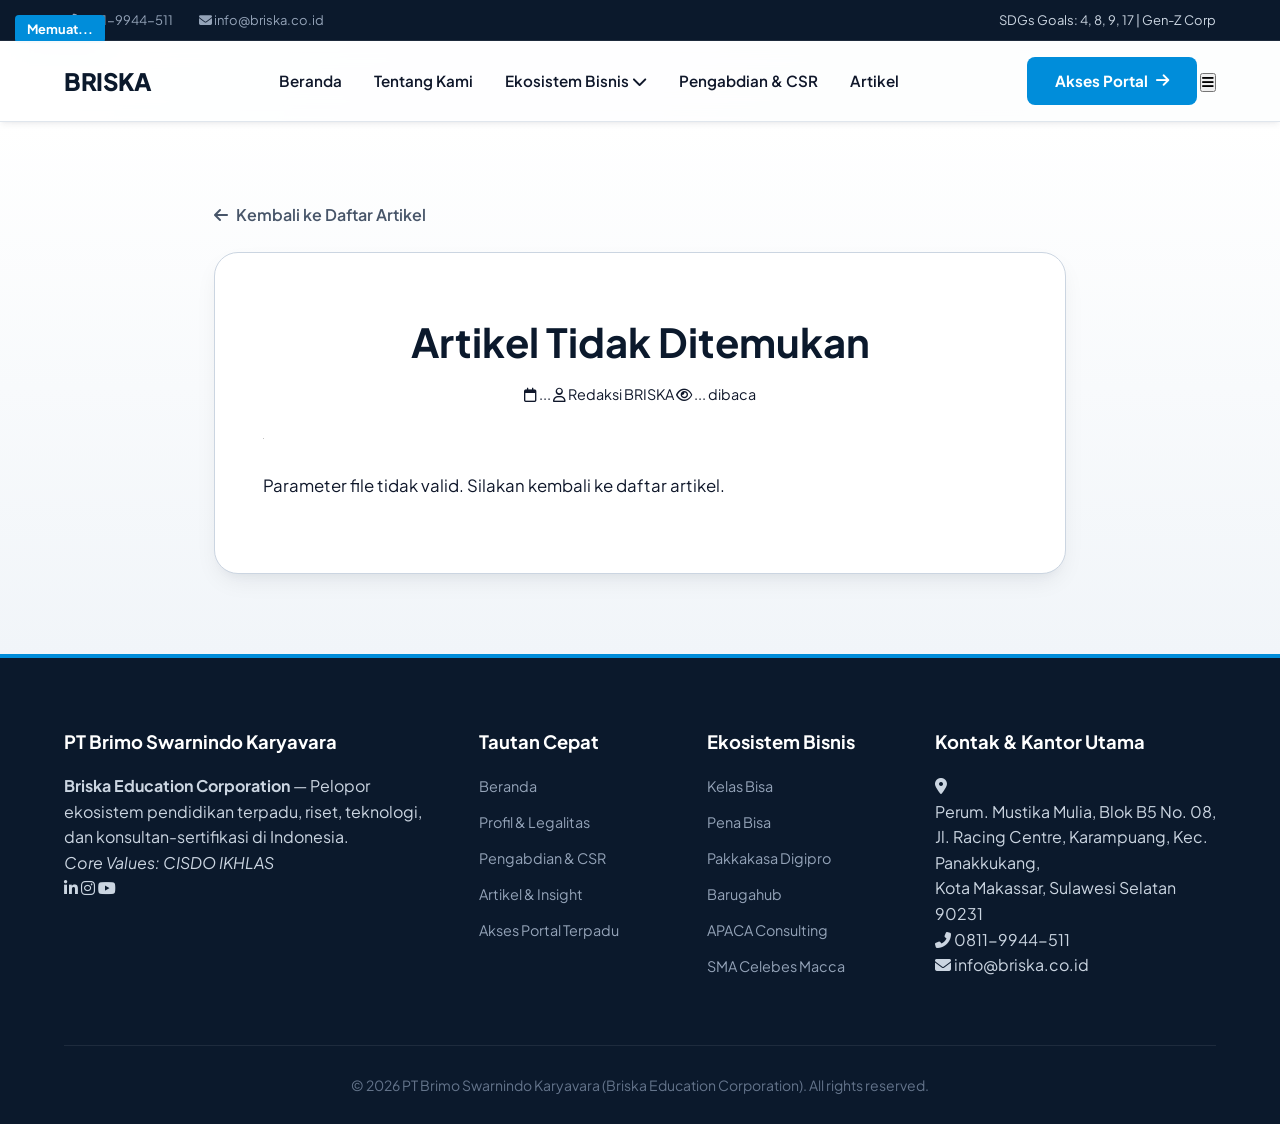
==== commit 35e1bc8c: "Update artikel-detail.html" ====
--- a/artikel-detail.html
+++ b/artikel-detail.html
@@ -3,172 +3,98 @@
 <head>
     <meta charset="UTF-8">
     <meta name="viewport" content="width=device-width, initial-scale=1.0">
-    <title>Kabar & Artikel - BRISKA</title>
-    <meta name="description" content="Kumpulan berita, wawasan edukasi, teknologi, dan kegiatan terbaru dari ekosistem PT Brimo Swarnindo Karyavara." />
+    <title>Detail Artikel - BRISKA</title>
+    <meta name="description" content="Baca artikel, berita, dan opini terbaru seputar pendidikan, teknologi, dan ekosistem PT Brimo Swarnindo Karyavara." />
 
     <!-- Google Fonts & Font Awesome -->
     <link rel="preconnect" href="https://fonts.googleapis.com" />
     <link rel="preconnect" href="https://fonts.gstatic.com" crossorigin />
     <link href="https://fonts.googleapis.com/css2?family=Plus+Jakarta+Sans:wght@400;500;600;700;800&display=swap" rel="stylesheet" />
     <link rel="stylesheet" href="https://cdnjs.cloudflare.com/ajax/libs/font-awesome/6.4.0/css/all.min.css" />
-
+    
     <link rel="stylesheet" href="assets/css/style.css">
     <link rel="stylesheet" href="assets/css/components.css">
     <link rel="stylesheet" href="assets/css/pages/artikel.css">
     <link rel="stylesheet" href="assets/css/responsive.css">
+
+    <!-- Marked JS Library untuk Merender File .md ke HTML -->
+    <script src="https://cdn.jsdelivr.net/npm/marked/marked.min.js"></script>
 </head>
 <body>
 
     <!-- Placeholder Header -->
     <div id="header-placeholder"></div>
 
-    <!-- News Ticker (Pita Berita Berjalan) -->
-    <div class="news-ticker-bar">
-        <div class="container ticker-flex">
-            <span class="ticker-label"><i class="fa-solid fa-bolt"></i> TERKINI</span>
-            <marquee behavior="scroll" direction="left" scrollamount="6">
-                BRISKA siap meluncurkan platform LMS AI Kelas Bisa pada Agustus 2025 &nbsp; • &nbsp; Program Beasiswa Kelas Bisa menyasar 3T &nbsp; • &nbsp; Pendaftaran Kompetisi Riset Barugahub dibuka segera.
-            </marquee>
-        </div>
-    </div>
-
-    <!-- Layout Halaman Artikel -->
-    <main class="news-main section-padding bg-light">
-        <div class="container news-layout">
+    <main class="article-detail-main section-padding bg-light">
+        <div class="container article-container">
             
-            <!-- PANEL KIRI: Tag, Kategori & Riwayat Berita -->
-            <aside class="news-sidebar-left">
-                <!-- Pencarian Artikel -->
-                <div class="sidebar-widget search-widget">
-                    <h3><i class="fa-solid fa-magnifying-glass"></i> Cari Berita</h3>
-                    <div class="search-box">
-                        <input type="text" placeholder="Kata kunci...">
-                        <button type="button" aria-label="Cari"><i class="fa-solid fa-arrow-right"></i></button>
-                    </div>
-                </div>
-
-                <!-- Kategori -->
-                <div class="sidebar-widget">
-                    <h3><i class="fa-solid fa-folder-open"></i> Kategori</h3>
-                    <ul class="category-list">
-                        <li><a href="#">Edukasi & Teknologi <span>(12)</span></a></li>
-                        <li><a href="#">Pengabdian & SDGs <span>(8)</span></a></li>
-                        <li><a href="#">Kompetisi & Prestasi <span>(5)</span></a></li>
-                        <li><a href="#">Riset & Publikasi <span>(9)</span></a></li>
-                        <li><a href="#">Info Perusahaan <span>(4)</span></a></li>
-                    </ul>
-                </div>
-
-                <!-- Panel Tag Populer -->
-                <div class="sidebar-widget">
-                    <h3><i class="fa-solid fa-tags"></i> Tag Populer</h3>
-                    <div class="tag-cloud">
-                        <a href="#" class="tag-item">#KelasBisa</a>
-                        <a href="#" class="tag-item">#LMSAI</a>
-                        <a href="#" class="tag-item">#SDGs</a>
-                        <a href="#" class="tag-item">#Beasiswa3T</a>
-                        <a href="#" class="tag-item">#PenaBisa</a>
-                        <a href="#" class="tag-item">#Barugahub</a>
-                        <a href="#" class="tag-item">#InovasiDigital</a>
-                    </div>
-                </div>
-
-                <!-- Riwayat Berita Upload (Arsip) -->
-                <div class="sidebar-widget">
-                    <h3><i class="fa-solid fa-clock-rotate-left"></i> Arsip Terbaru</h3>
-                    <ul class="archive-list">
-                        <li>
-                            <a href="#">
-                                <span class="archive-date">30 Sep 2026</span>
-                                <span class="archive-title">Perkembangan Ekosistem Pendidikan Digital BRISKA</span>
-                            </a>
-                        </li>
-                        <li>
-                            <a href="#">
-                                <span class="archive-date">15 Agu 2025</span>
-                                <span class="archive-title">Peluncuran Kelas Bisa LMS Berbasis AI</span>
-                            </a>
-                        </li>
-                        <li>
-                            <a href="#">
-                                <span class="archive-date">02 Jun 2025</span>
-                                <span class="archive-title">Pena Bisa Membuka Layanan PoD untuk Penulis Lokal</span>
-                            </a>
-                        </li>
-                    </ul>
-                </div>
-            </aside>
-
-            <!-- PANEL KANAN: Daftar Berita & Artikel Utama -->
-            <section class="news-content-right">
-                <!-- Headline / Berita Utama -->
-                <article class="featured-news-card">
-                    <div class="featured-img-wrapper">
-                        <img src="https://images.unsplash.com/photo-1516321318423-f06f85e504b3?q=80&w=800&auto=format&fit=crop" alt="Featured News" class="featured-img">
-                        <span class="badge-category">Edukasi & Teknologi</span>
-                    </div>
-                    <div class="featured-news-body">
-                        <div class="news-meta">
-                            <span><i class="fa-regular fa-calendar"></i> 30 September 2026</span>
-                            <span><i class="fa-regular fa-user"></i> Tim Redaksi</span>
+            <a href="artikel.html" class="btn-back"><i class="fa-solid fa-arrow-left"></i> Kembali ke Daftar Artikel</a>
+
+            <article class="single-article">
+                <header class="article-header">
+                    <span class="badge-category" id="article-category">Memuat...</span>
+                    <h1 id="article-title">Sedang Menyiapkan Artikel...</h1>
+                    <div class="article-meta">
+                        <span><i class="fa-regular fa-calendar"></i> <span id="article-date">...</span></span>
+                        <span><i class="fa-regular fa-user"></i> <span id="article-author">Redaksi BRISKA</span></span>
+                        <span><i class="fa-regular fa-eye"></i> <span id="article-views">...</span> dibaca</span>
+                    </div>
+                </header>
+
+                <div class="featured-image-wrapper">
+                    <!-- Placeholder sebelum gambar termuat -->
+                    <img src="[data-uri]" alt="Loading Banner" id="article-banner" style="background-color: var(--neutral-light);">
+                </div>
+
+                <!-- Konten Markdown di-render di sini -->
+                <div class="article-body markdown-content" id="markdown-container">
+                    <div class="loading-state text-center" style="padding: 3rem 0;">
+                        <i class="fas fa-circle-notch fa-spin fa-3x" style="color: var(--accent-blue);"></i>
+                        <p style="margin-top: 1rem; color: var(--neutral-medium);">Sedang membaca file Markdown...</p>
+                    </div>
+                </div>
+
+                <!-- Interactive Bar: Like & Share -->
+                <div class="article-actions-bar" id="article-actions" style="display:none;">
+                    <button class="action-btn like-btn" id="likeBtn">
+                        <i class="fa-regular fa-heart"></i> Suka (<span id="likeCount">42</span>)
+                    </button>
+
+                    <div class="share-group">
+                        <span style="font-size: 0.9rem; font-weight: 600; color: var(--neutral-medium);">Bagikan:</span>
+                        <a href="#" id="shareWA" target="_blank" class="share-icon wa"><i class="fa-brands fa-whatsapp"></i></a>
+                        <a href="#" id="shareFB" target="_blank" class="share-icon fb"><i class="fa-brands fa-facebook-f"></i></a>
+                        <a href="#" id="shareTW" target="_blank" class="share-icon tw"><i class="fa-brands fa-x-twitter"></i></a>
+                        <button class="share-icon copy-link" id="copyLinkBtn" title="Salin Link"><i class="fa-solid fa-link"></i></button>
+                    </div>
+                </div>
+            </article>
+
+            <!-- Section Komentar -->
+            <section class="comments-section margin-top-xl" id="comments-section" style="display:none;">
+                <h3><i class="fa-solid fa-comments" style="color: var(--accent-blue);"></i> Komentar (<span id="commentCount">2</span>)</h3>
+
+                <form id="commentForm" class="comment-form">
+                    <div class="form-row">
+                        <input type="text" id="commentName" placeholder="Nama Lengkap *" required>
+                        <input type="email" id="commentEmail" placeholder="Email Aktif *" required>
+                    </div>
+                    <textarea id="commentMessage" rows="4" placeholder="Tuliskan komentar atau tanggapan Anda..." required></textarea>
+                    <button type="submit" class="btn btn-primary"><i class="fa-solid fa-paper-plane" style="margin-right: 6px;"></i> Kirim Komentar</button>
+                </form>
+
+                <div class="comments-list margin-top-lg" id="commentsList">
+                    <!-- Komentar dummy -->
+                    <div class="comment-item">
+                        <div class="comment-avatar"><i class="fa-solid fa-user"></i></div>
+                        <div class="comment-content">
+                            <div class="comment-header">
+                                <strong>Andi Pratama</strong>
+                                <span class="comment-time">Beberapa saat yang lalu</span>
+                            </div>
+                            <p>Sangat menginspirasi! Maju terus ekosistem pendidikan BRISKA.</p>
                         </div>
-                        <h2><a href="artikel-detail.html?file=2026-09-30-peluncuran-lms-ai">Transformasi Pendidikan Non-Formal Melalui LMS AI Kelas Bisa</a></h2>
-                        <p>BRISKA secara resmi memperkenalkan sistem pembelajaran berbasis Artificial Intelligence untuk mendukung akses pendidikan yang adil dan inklusif di seluruh wilayah Indonesia...</p>
-                        <a href="artikel-detail.html?file=2026-09-30-peluncuran-lms-ai" class="btn-read-more">Baca Selengkapnya <i class="fa-solid fa-arrow-right"></i></a>
-                    </div>
-                </article>
-
-                <!-- Grid Berita Lainnya -->
-                <div class="news-grid margin-top-lg">
-                    <article class="news-card">
-                        <div class="news-thumb">
-                            <img src="https://images.unsplash.com/photo-1488521787991-ed7bbaae773c?q=80&w=600&auto=format&fit=crop" alt="Beasiswa Kelas Bisa">
-                            <span class="badge-category">Pengabdian & SDGs</span>
-                        </div>
-                        <div class="news-card-body">
-                            <div class="news-meta">
-                                <span><i class="fa-regular fa-calendar"></i> 25 Sep 2026</span>
-                            </div>
-                            <h3><a href="artikel-detail.html?file=beasiswa-kelas-bisa-3t">Program Beasiswa Kelas Bisa Menyasar Ratusan Pelajar Daerah 3T</a></h3>
-                            <p>Inisiatif pengabdian masyarakat untuk memberikan akses coaching dan kelas gratis bagi anak yatim dan daerah 3T.</p>
-                        </div>
-                    </article>
-
-                    <article class="news-card">
-                        <div class="news-thumb">
-                            <img src="https://images.unsplash.com/photo-1540575467063-178a50c2df87?q=80&w=600&auto=format&fit=crop" alt="Kompetisi Barugahub">
-                            <span class="badge-category">Kompetisi</span>
-                        </div>
-                        <div class="news-card-body">
-                            <div class="news-meta">
-                                <span><i class="fa-regular fa-calendar"></i> 18 Sep 2026</span>
-                            </div>
-                            <h3><a href="artikel-detail.html?file=persiapan-barugahub-2027">Barugahub Bersiap Gelar Kompetisi Penelitian & Bisnis Nasional</a></h3>
-                            <p>Wadah kolaborasi siswa dan guru untuk memacu inovasi dan riset akademik di tingkat nasional.</p>
-                        </div>
-                    </article>
-
-                    <article class="news-card">
-                        <div class="news-thumb">
-                            <img src="https://images.unsplash.com/photo-1589829085413-56de8ae18c73?q=80&w=600&auto=format&fit=crop" alt="Layanan ISBN Pena Bisa">
-                            <span class="badge-category">Riset & Publikasi</span>
-                        </div>
-                        <div class="news-card-body">
-                            <div class="news-meta">
-                                <span><i class="fa-regular fa-calendar"></i> 10 Sep 2026</span>
-                            </div>
-                            <h3><a href="artikel-detail.html?file=layanan-isbn-pena-bisa">Pena Bisa Fasilitasi Ratusan Penulis Pemula Mendapatkan ISBN</a></h3>
-                            <p>Dukungan self-publishing dan percetakan cepat Print on Demand (PoD) di Indonesia Timur.</p>
-                        </div>
-                    </article>
-                </div>
-
-                <!-- Pagination -->
-                <div class="pagination margin-top-lg">
-                    <a href="#" class="page-link active">1</a>
-                    <a href="#" class="page-link">2</a>
-                    <a href="#" class="page-link">3</a>
-                    <a href="#" class="page-link"><i class="fa-solid fa-angle-right"></i></a>
+                    </div>
                 </div>
             </section>
 
@@ -180,6 +106,173 @@
 
     <script src="assets/js/components.js"></script>
     <script src="assets/js/main.js"></script>
+    
+    <!-- Script Inti: Auto-Render dari MD & JSON -->
+    <script>
+        document.addEventListener("DOMContentLoaded", function() {
+            
+            // Utility: Ubah YYYY-MM-DD ke Bahasa Indonesia
+            function formatIndonesianDate(dateString) {
+                const options = { day: 'numeric', month: 'long', year: 'numeric' };
+                const date = new Date(dateString);
+                return isNaN(date) ? dateString : date.toLocaleDateString('id-ID', options);
+            }
+
+            // 1. Ambil Parameter ?file=
+            const urlParams = new URLSearchParams(window.location.search);
+            const fileName = urlParams.get('file'); // Contoh: "2026-09-30-peluncuran-lms-ai"
+            
+            if(!fileName) {
+                document.getElementById('article-title').innerText = "Artikel Tidak Ditemukan";
+                document.getElementById('markdown-container').innerHTML = "<p>Parameter file tidak valid. Silakan kembali ke daftar artikel.</p>";
+                return;
+            }
+
+            // Target Ekstensi & Random Views
+            const fullFileName = fileName.endsWith('.md') ? fileName : fileName + '.md';
+            document.getElementById('article-views').innerText = Math.floor(Math.random() * (5000 - 500 + 1)) + 500;
+
+            // 2. Cari Kategori di berita.json (Opsional, hanya untuk label di atas judul)
+            fetch('artikel/berita.json')
+                .then(res => res.json())
+                .then(data => {
+                    const matchItem = data.find(item => item.file === fullFileName);
+                    if(matchItem && matchItem.category) {
+                        document.getElementById('article-category').innerText = matchItem.category;
+                    } else {
+                        document.getElementById('article-category').innerText = "Kabar BRISKA";
+                    }
+                }).catch(() => {
+                    document.getElementById('article-category').innerText = "Artikel";
+                });
+
+            // 3. Fetch dan Render Isi File Markdown (.md)
+            fetch(`artikel/${fullFileName}`)
+                .then(response => {
+                    if(!response.ok) throw new Error('File MD Tidak Ditemukan');
+                    return response.text();
+                })
+                .then(markdownText => {
+                    
+                    // A. Ekstrak Judul dari #
+                    const titleMatch = markdownText.match(/^#\s+(.*)/m);
+                    if(titleMatch) {
+                        document.getElementById('article-title').innerText = titleMatch[1];
+                        document.title = titleMatch[1] + " - BRISKA";
+                        // Buang baris H1 agar tidak double rendering di body
+                        markdownText = markdownText.replace(/^#\s+(.*)/m, ''); 
+                    } else {
+                        document.getElementById('article-title').innerText = "Artikel Briska Education";
+                    }
+
+                    // B. Ekstrak Gambar Pertama dari ![]() untuk dijadikan Banner
+                    const imgMatch = markdownText.match(/!\[.*?\]\((.*?)\)/);
+                    if(imgMatch) {
+                        const rawImg = imgMatch[1];
+                        // Jika bukan URL absolut, arahkan relatif ke folder artikel/
+                        const imgSrc = rawImg.startsWith('http') || rawImg.startsWith('/') ? rawImg : `artikel/${rawImg}`;
+                        document.getElementById('article-banner').src = imgSrc;
+                        // Buang baris Gambar Pertama agar tidak double
+                        markdownText = markdownText.replace(/!\[.*?\]\((.*?)\)/, '');
+                    } else {
+                        document.getElementById('article-banner').src = "https://images.unsplash.com/photo-1516321318423-f06f85e504b3?q=80&w=1200&auto=format&fit=crop";
+                    }
+
+                    // C. Ekstrak Tanggal dari Nama File
+                    const dateRaw = fullFileName.substring(0, 10);
+                    document.getElementById('article-date').innerText = formatIndonesianDate(dateRaw);
+
+                    // D. Parsing Markdown ke HTML menggunakan marked.js
+                    document.getElementById('markdown-container').innerHTML = marked.parse(markdownText.trim());
+
+                    // E. Tampilkan elemen interaktif (Like/Share/Komentar) yang sebelumnya disembunyikan
+                    document.getElementById('article-actions').style.display = 'flex';
+                    document.getElementById('comments-section').style.display = 'block';
+
+                    setupInteractivity();
+                })
+                .catch(err => {
+                    console.error(err);
+                    document.getElementById('article-title').innerText = "Gagal Membaca Artikel";
+                    document.getElementById('article-category').style.display = 'none';
+                    document.getElementById('markdown-container').innerHTML = `
+                        <div style="background: #FEF2F2; color: #991B1B; padding: 2rem; border-radius: 8px; border: 1px solid #F87171; text-align: center;">
+                            <i class="fa-solid fa-triangle-exclamation fa-2x" style="margin-bottom: 10px;"></i>
+                            <p><strong>Oops!</strong> Konten artikel belum tersedia atau file <code>artikel/${fullFileName}</code> tidak ditemukan di server.</p>
+                        </div>
+                    `;
+                    document.getElementById('article-banner').style.display = 'none';
+                });
+
+            // 4. Setup Logika Like, Share & Komentar
+            function setupInteractivity() {
+                // Fitur Like Interaktif
+                let isLiked = false;
+                let count = parseInt(document.getElementById('likeCount').innerText);
+                const likeBtn = document.getElementById('likeBtn');
+
+                likeBtn.addEventListener('click', function() {
+                    isLiked = !isLiked;
+                    if(isLiked) {
+                        count++;
+                        likeBtn.classList.add('liked');
+                        likeBtn.innerHTML = `<i class="fa-solid fa-heart" style="color: #E11D48;"></i> Disukai (<span id="likeCount">${count}</span>)`;
+                        likeBtn.style.borderColor = '#E11D48';
+                        likeBtn.style.color = '#E11D48';
+                        likeBtn.style.background = '#FFF1F2';
+                    } else {
+                        count--;
+                        likeBtn.classList.remove('liked');
+                        likeBtn.innerHTML = `<i class="fa-regular fa-heart"></i> Suka (<span id="likeCount">${count}</span>)`;
+                        likeBtn.style.borderColor = 'var(--neutral-gray)';
+                        likeBtn.style.color = 'var(--neutral-medium)';
+                        likeBtn.style.background = 'var(--white)';
+                    }
+                });
+
+                // Fitur Share Link Sosial Media
+                const currentUrl = encodeURIComponent(window.location.href);
+                document.getElementById('shareWA').href = `https://api.whatsapp.com/send?text=Baca artikel ini: ${currentUrl}`;
+                document.getElementById('shareFB').href = `https://www.facebook.com/sharer/sharer.php?u=${currentUrl}`;
+                document.getElementById('shareTW').href = `https://twitter.com/intent/tweet?url=${currentUrl}`;
+
+                document.getElementById('copyLinkBtn').addEventListener('click', function() {
+                    navigator.clipboard.writeText(window.location.href);
+                    alert('Tautan artikel berhasil disalin ke papan klip!');
+                });
+
+                // Form Komentar Instan (DOM)
+                const commentForm = document.getElementById('commentForm');
+                const commentsList = document.getElementById('commentsList');
+                const commentCount = document.getElementById('commentCount');
+                let totalComments = 1;
+
+                commentForm.addEventListener('submit', function(e) {
+                    e.preventDefault();
+                    const name = document.getElementById('commentName').value;
+                    const message = document.getElementById('commentMessage').value;
+
+                    const newCommentHtml = `
+                        <div class="comment-item" style="animation: fadeIn 0.5s;">
+                            <div class="comment-avatar"><i class="fa-solid fa-user"></i></div>
+                            <div class="comment-content">
+                                <div class="comment-header">
+                                    <strong>${name}</strong>
+                                    <span class="comment-time" style="color: var(--accent-blue); font-weight:600;">Baru saja</span>
+                                </div>
+                                <p>${message}</p>
+                            </div>
+                        </div>
+                    `;
+
+                    commentsList.insertAdjacentHTML('afterbegin', newCommentHtml);
+                    totalComments++;
+                    commentCount.textContent = totalComments;
+                    commentForm.reset();
+                });
+            }
+        });
+    </script>
 
 </body>
 </html>
--- a/assets/css/pages/artikel.css
+++ b/assets/css/pages/artikel.css
@@ -0,0 +1,312 @@
+/* ==========================================================================
+   BRISKA - ARTIKEL & NEWS PAGE STYLES
+   ========================================================================== */
+
+/* News Ticker Bar */
+.news-ticker-bar {
+    background-color: var(--primary-navy);
+    color: var(--white);
+    padding: 0.5rem 0;
+    font-size: 0.85rem;
+    border-bottom: 2px solid var(--accent-blue);
+}
+
+.ticker-flex {
+    display: flex;
+    align-items: center;
+    gap: 15px;
+}
+
+.ticker-label {
+    background: var(--accent-blue);
+    padding: 2px 10px;
+    border-radius: 4px;
+    font-weight: 700;
+    white-space: nowrap;
+    font-size: 0.75rem;
+}
+
+/* Layout Berita Sidebar */
+.news-layout {
+    display: grid;
+    grid-template-columns: 300px 1fr;
+    gap: 2.5rem;
+}
+
+/* Sidebar Widgets */
+.sidebar-widget {
+    background: var(--white);
+    border: 1px solid var(--neutral-gray);
+    border-radius: var(--radius-md);
+    padding: 1.5rem;
+    margin-bottom: 1.5rem;
+    box-shadow: var(--shadow-sm);
+}
+
+.sidebar-widget h3 {
+    font-size: 1.1rem;
+    margin-bottom: 1rem;
+    display: flex;
+    align-items: center;
+    gap: 8px;
+    border-bottom: 1px solid var(--neutral-gray);
+    padding-bottom: 8px;
+    color: var(--primary-navy);
+}
+
+.sidebar-widget h3 i {
+    color: var(--accent-blue);
+}
+
+.search-box {
+    display: flex;
+}
+.search-box input {
+    width: 100%;
+    padding: 0.6rem;
+    border: 1px solid var(--neutral-gray);
+    border-radius: 4px 0 0 4px;
+    outline: none;
+}
+.search-box button {
+    padding: 0.6rem 1rem;
+    background: var(--accent-blue);
+    color: var(--white);
+    border: none;
+    border-radius: 0 4px 4px 0;
+    cursor: pointer;
+}
+
+.category-list li { margin-bottom: 0.5rem; }
+.category-list a {
+    display: flex;
+    justify-content: space-between;
+    color: var(--neutral-medium);
+    font-size: 0.9rem;
+    padding: 5px 0;
+    transition: var(--transition);
+}
+.category-list a:hover {
+    color: var(--accent-blue);
+    transform: translateX(4px);
+}
+
+.tag-cloud {
+    display: flex;
+    flex-wrap: wrap;
+    gap: 8px;
+}
+.tag-item {
+    background: var(--neutral-light);
+    color: var(--neutral-medium);
+    font-size: 0.8rem;
+    padding: 4px 10px;
+    border-radius: 50px;
+    border: 1px solid var(--neutral-gray);
+}
+.tag-item:hover {
+    background: var(--accent-blue);
+    color: var(--white);
+    border-color: var(--accent-blue);
+}
+
+.archive-list li { margin-bottom: 0.8rem; }
+.archive-date { display: block; font-size: 0.75rem; color: var(--accent-blue); font-weight: 700; }
+.archive-title { font-size: 0.9rem; color: var(--neutral-dark); line-height: 1.4; }
+
+/* Grid Berita Utama */
+.featured-news-card {
+    background: var(--white);
+    border-radius: var(--radius-md);
+    overflow: hidden;
+    box-shadow: var(--shadow-md);
+    border: 1px solid var(--neutral-gray);
+}
+.featured-img-wrapper { position: relative; height: 350px; }
+.featured-img { width: 100%; height: 100%; object-fit: cover; }
+.badge-category {
+    position: absolute;
+    top: 15px; left: 15px;
+    background: var(--accent-blue);
+    color: var(--white);
+    padding: 4px 12px;
+    border-radius: 4px;
+    font-size: 0.8rem;
+    font-weight: 700;
+}
+.featured-news-body { padding: 2rem; }
+.news-meta {
+    font-size: 0.85rem;
+    color: var(--neutral-medium);
+    display: flex;
+    gap: 15px;
+    margin-bottom: 10px;
+}
+.featured-news-body h2 { font-size: 1.75rem; margin-bottom: 15px; }
+.featured-news-body p { color: var(--neutral-medium); margin-bottom: 1.5rem; line-height: 1.6; }
+.btn-read-more { font-weight: 700; color: var(--accent-blue); display: inline-flex; align-items: center; gap: 5px; }
+
+/* Card Grid Berita Biasa */
+.news-grid {
+    display: grid;
+    grid-template-columns: repeat(auto-fill, minmax(260px, 1fr));
+    gap: 1.5rem;
+}
+.news-card {
+    background: var(--white);
+    border-radius: var(--radius-md);
+    overflow: hidden;
+    border: 1px solid var(--neutral-gray);
+    box-shadow: var(--shadow-sm);
+    transition: var(--transition);
+}
+.news-card:hover { transform: translateY(-5px); box-shadow: var(--shadow-md); }
+.news-thumb { position: relative; height: 180px; }
+.news-thumb img { width: 100%; height: 100%; object-fit: cover; }
+.news-card-body { padding: 1.5rem; }
+.news-card-body h3 { font-size: 1.1rem; margin-bottom: 10px; line-height: 1.4; }
+.news-card-body h3 a:hover { color: var(--accent-blue); }
+.news-card-body p { font-size: 0.85rem; color: var(--neutral-medium); }
+
+/* Pagination */
+.pagination { display: flex; gap: 8px; justify-content: center; }
+.page-link {
+    width: 36px; height: 36px;
+    display: flex; align-items: center; justify-content: center;
+    border: 1px solid var(--neutral-gray);
+    border-radius: 4px;
+    background: var(--white);
+    font-weight: 600;
+}
+.page-link.active, .page-link:hover {
+    background: var(--accent-blue);
+    color: var(--white);
+    border-color: var(--accent-blue);
+}
+
+/* ==========================================================================
+   DETAIL ARTIKEL (BACA)
+   ========================================================================== */
+.article-container { max-width: 900px; margin: 0 auto; }
+.btn-back { display: inline-flex; align-items: center; gap: 8px; font-weight: 600; color: var(--neutral-medium); margin-bottom: 1.5rem; }
+.btn-back:hover { color: var(--accent-blue); }
+
+.single-article {
+    background: var(--white);
+    border-radius: var(--radius-lg);
+    box-shadow: var(--shadow-md);
+    padding: 3rem;
+    border: 1px solid var(--neutral-gray);
+}
+
+.article-header { text-align: center; margin-bottom: 2rem; }
+.article-header h1 { font-size: 2.5rem; margin: 15px 0; color: var(--primary-navy); line-height: 1.3; }
+.article-meta { justify-content: center; margin-bottom: 0; font-size: 0.9rem; }
+
+.article-body { font-size: 1.05rem; line-height: 1.8; color: var(--neutral-dark); margin-top: 2rem; }
+.article-body p { margin-bottom: 1.5rem; }
+.article-body h2 { margin: 2rem 0 1rem; color: var(--primary-navy); }
+.article-body img { border-radius: var(--radius-md); margin: 1.5rem 0; width: 100%; box-shadow: var(--shadow-sm); }
+.article-body blockquote {
+    border-left: 4px solid var(--accent-blue);
+    padding-left: 1.5rem;
+    margin: 1.5rem 0;
+    font-style: italic;
+    color: var(--neutral-medium);
+    background: var(--neutral-light);
+    padding: 1rem 1.5rem;
+    border-radius: 0 var(--radius-sm) var(--radius-sm) 0;
+}
+
+/* Actions Bar & Share */
+.article-actions-bar {
+    display: flex;
+    justify-content: space-between;
+    align-items: center;
+    border-top: 1px solid var(--neutral-gray);
+    border-bottom: 1px solid var(--neutral-gray);
+    padding: 1rem 0;
+    margin-top: 3rem;
+}
+
+.action-btn {
+    padding: 0.5rem 1rem;
+    border: 1px solid var(--neutral-gray);
+    background: var(--white);
+    border-radius: 50px;
+    cursor: pointer;
+    font-weight: 600;
+    color: var(--neutral-medium);
+    transition: var(--transition);
+}
+.action-btn:hover { background: var(--neutral-light); color: var(--primary-navy); }
+
+.share-group { display: flex; align-items: center; gap: 10px; }
+.share-icon {
+    width: 34px; height: 34px;
+    border-radius: 50%;
+    display: flex; align-items: center; justify-content: center;
+    color: var(--white);
+    font-size: 0.9rem;
+    transition: transform 0.2s;
+}
+.share-icon:hover { transform: scale(1.1); }
+.share-icon.wa { background: #25D366; }
+.share-icon.fb { background: #1877F2; }
+.share-icon.tw { background: #000000; }
+.share-icon.copy-link { background: var(--neutral-medium); border: none; cursor: pointer;}
+
+/* Comments Section */
+.comment-form {
+    background: var(--white);
+    padding: 2rem;
+    border-radius: var(--radius-md);
+    border: 1px solid var(--neutral-gray);
+    margin-top: 1.5rem;
+}
+.form-row { display: grid; grid-template-columns: 1fr 1fr; gap: 15px; margin-bottom: 15px; }
+.comment-form input, .comment-form textarea {
+    width: 100%;
+    padding: 0.8rem;
+    border: 1px solid var(--neutral-gray);
+    border-radius: var(--radius-sm);
+    font-family: inherit;
+}
+.comment-form input:focus, .comment-form textarea:focus {
+    outline: none;
+    border-color: var(--accent-blue);
+}
+
+.comment-item {
+    display: flex;
+    gap: 15px;
+    padding: 1.5rem 0;
+    border-bottom: 1px solid var(--neutral-gray);
+}
+.comment-avatar {
+    width: 48px; height: 48px;
+    background: var(--neutral-light);
+    color: var(--neutral-medium);
+    border-radius: 50%;
+    display: flex; align-items: center; justify-content: center;
+    font-size: 1.25rem;
+}
+.comment-content { flex-grow: 1; }
+.comment-header { display: flex; justify-content: space-between; margin-bottom: 5px; }
+.comment-time { font-size: 0.8rem; color: var(--neutral-medium); }
+.comment-content p { font-size: 0.95rem; color: var(--neutral-dark); line-height: 1.5; }
+
+/* Responsive */
+@media (max-width: 992px) {
+    .news-layout { grid-template-columns: 1fr; }
+    .news-sidebar-left { order: 2; }
+    .news-content-right { order: 1; }
+}
+
+@media (max-width: 768px) {
+    .single-article { padding: 1.5rem; }
+    .article-header h1 { font-size: 1.85rem; }
+    .featured-img-wrapper { height: 220px; }
+    .article-actions-bar { flex-direction: column; gap: 15px; }
+    .form-row { grid-template-columns: 1fr; }
+}
